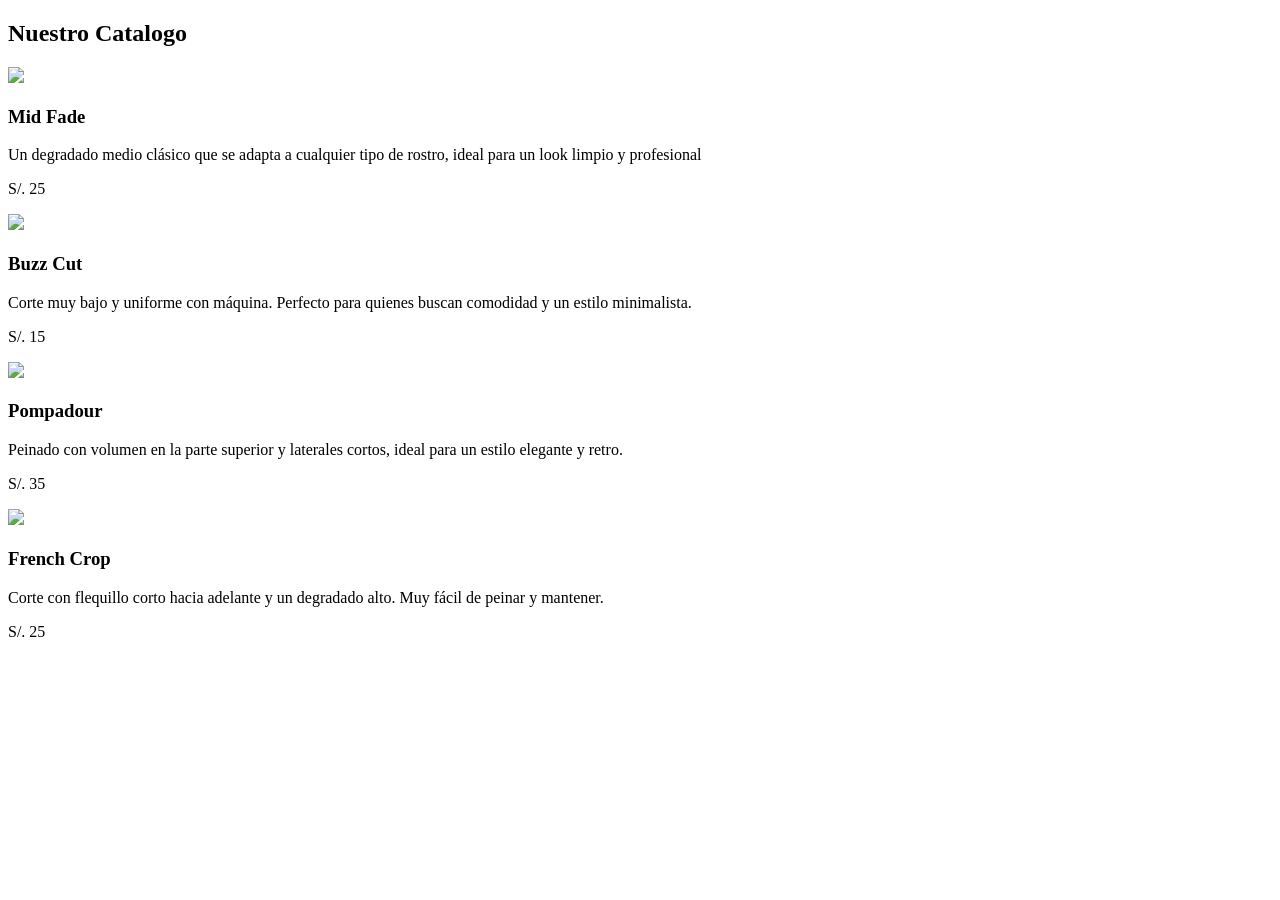
==== catalogo.html @ b98449bd "Add files via upload" ====
<!DOCTYPE html>
<html lang="en">
<head>
    <meta charset="UTF-8">
    <meta name="viewport" content="width=device-width, initial-scale=1.0">
    <title>Catalogo</title>
</head>
<body>
     <section id="catalogo">
        <h2>Nuestro Catalogo</h2>   
        <div class="catalogo-place">
                <article class="cortes">
                    <img src="Imagenes/mid_fade.png">
                    <h3>Mid Fade</h3>
                    <p>Un degradado medio clásico que se adapta a cualquier tipo de rostro, ideal para un look limpio y
                        profesional</p>
                    <p class="precio">S/. 25</p>
                </article>
                <article class="cortes">
                    <img src="Imagenes/buzz_cut.png">
                    <h3>Buzz Cut</h3>
                    <p>Corte muy bajo y uniforme con máquina. Perfecto para quienes buscan comodidad y un estilo
                        minimalista.</p>
                    <p class="precio">S/. 15</p>
                </article>
                <article class="cortes">
                    <img src="Imagenes/Pompadour.png">
                    <h3>Pompadour</h3>
                    <p>Peinado con volumen en la parte superior y laterales cortos, ideal para un estilo elegante y
                        retro.</p>
                    <p class="precio">S/. 35</p>
                </article>
                <article class="cortes">
                    <img src="Imagenes/French Crop.png">
                    <h3>French Crop</h3>
                    <p>Corte con flequillo corto hacia adelante y un degradado alto. Muy fácil de peinar y mantener.</p>
                    <p class="precio">S/. 25</p>
                </article>
            </div>
        </section>
</body>
</html>
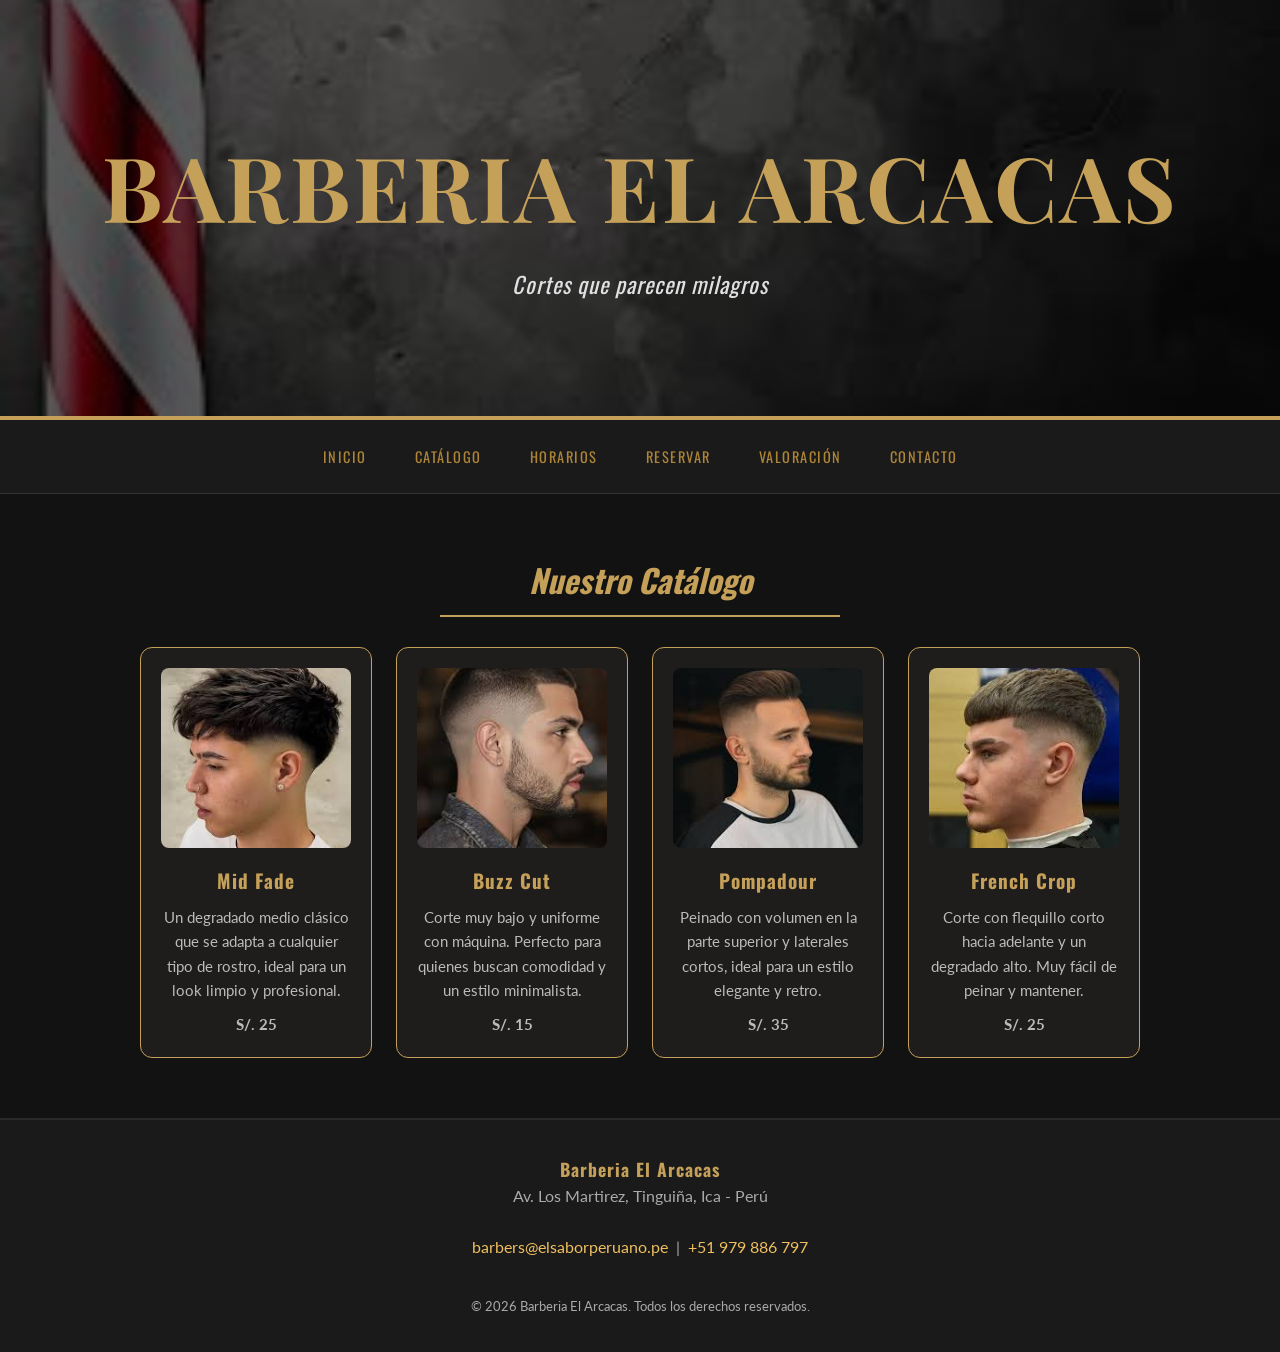
==== commit 3e8c44e8: "Add files via upload" ====
--- a/catalogo.html
+++ b/catalogo.html
@@ -1,42 +1,72 @@
 <!DOCTYPE html>
-<html lang="en">
+<html lang="es">
 <head>
     <meta charset="UTF-8">
     <meta name="viewport" content="width=device-width, initial-scale=1.0">
-    <title>Catalogo</title>
+    <title>Catálogo</title>
+    <link rel="stylesheet" type="text/css" href="Estilos/index.css">
+    <link href="https://fonts.googleapis.com/css2?family=Playfair+Display:wght@700&family=Oswald:wght@400;600&family=Lato:wght@300;400&display=swap" rel="stylesheet">
 </head>
 <body>
-     <section id="catalogo">
-        <h2>Nuestro Catalogo</h2>   
-        <div class="catalogo-place">
-                <article class="cortes">
-                    <img src="Imagenes/mid_fade.png">
-                    <h3>Mid Fade</h3>
-                    <p>Un degradado medio clásico que se adapta a cualquier tipo de rostro, ideal para un look limpio y
-                        profesional</p>
-                    <p class="precio">S/. 25</p>
-                </article>
-                <article class="cortes">
-                    <img src="Imagenes/buzz_cut.png">
-                    <h3>Buzz Cut</h3>
-                    <p>Corte muy bajo y uniforme con máquina. Perfecto para quienes buscan comodidad y un estilo
-                        minimalista.</p>
-                    <p class="precio">S/. 15</p>
-                </article>
-                <article class="cortes">
-                    <img src="Imagenes/Pompadour.png">
-                    <h3>Pompadour</h3>
-                    <p>Peinado con volumen en la parte superior y laterales cortos, ideal para un estilo elegante y
-                        retro.</p>
-                    <p class="precio">S/. 35</p>
-                </article>
-                <article class="cortes">
-                    <img src="Imagenes/French Crop.png">
-                    <h3>French Crop</h3>
-                    <p>Corte con flequillo corto hacia adelante y un degradado alto. Muy fácil de peinar y mantener.</p>
-                    <p class="precio">S/. 25</p>
-                </article>
-            </div>
-        </section>
+
+    <header>
+        <h1>Barberia El Arcacas</h1>
+        <p>Cortes que parecen milagros</p>
+    </header>
+
+    <nav>
+        <a href="index.html">Inicio</a>
+        <a href="catalogo.html">Catálogo</a>
+        <a href="horarios.html">Horarios</a>
+        <a href="reserva.html">Reservar</a>
+        <a href="valoracion.html">Valoración</a>
+        <a href="contacto.html">Contacto</a>
+    </nav>
+
+    <section id="catalogo">
+        <h2>Nuestro Catálogo</h2>
+        <div class="catalogo_place">
+            <article class="cortes">
+                <img src="Imagenes/mid_fade.png" alt="Corte Mid Fade">
+                <h3>Mid Fade</h3>
+                <p>Un degradado medio clásico que se adapta a cualquier tipo de rostro, ideal para un look limpio y profesional.</p>
+                <p class="precio">S/. 25</p>
+            </article>
+            <article class="cortes">
+                <img src="Imagenes/buzz_cut.png" alt="Corte Buzz Cut">
+                <h3>Buzz Cut</h3>
+                <p>Corte muy bajo y uniforme con máquina. Perfecto para quienes buscan comodidad y un estilo minimalista.</p>
+                <p class="precio">S/. 15</p>
+            </article>
+            <article class="cortes">
+                <img src="Imagenes/Pompadour.png" alt="Corte Pompadour">
+                <h3>Pompadour</h3>
+                <p>Peinado con volumen en la parte superior y laterales cortos, ideal para un estilo elegante y retro.</p>
+                <p class="precio">S/. 35</p>
+            </article>
+            <article class="cortes">
+                <img src="Imagenes/French Crop.png" alt="Corte French Crop">
+                <h3>French Crop</h3>
+                <p>Corte con flequillo corto hacia adelante y un degradado alto. Muy fácil de peinar y mantener.</p>
+                <p class="precio">S/. 25</p>
+            </article>
+        </div>
+    </section>
+
+    <footer id="contacto">
+        <p><strong class="footer-nombre">Barberia El Arcacas</strong></p>
+        <p>Av. Los Martirez, Tinguiña, Ica - Perú</p>
+        <br>
+        <p>
+            <a href="mailto:barbers@elsaborperuano.pe">barbers@elsaborperuano.pe</a>
+            &nbsp;|&nbsp;
+            <a href="tel:+51979886797">+51 979 886 797</a>
+        </p>
+        <br>
+        <address>
+            <small>&copy; 2026 Barberia El Arcacas. Todos los derechos reservados.</small>
+        </address>
+    </footer>
+
 </body>
 </html>
--- a/Estilos/index.css
+++ b/Estilos/index.css
@@ -0,0 +1,318 @@
+* {
+    margin: 0;
+    padding: 0;
+    box-sizing: border-box;
+}
+
+body {
+    background-color: #121212;
+    color: #e0e0e0;
+    font-family: 'Lato', sans-serif;
+    line-height: 1.6;
+}
+
+/* ── HEADER ── */
+header {
+    background: linear-gradient(rgba(0,0,0,0.65), rgba(0,0,0,0.65)),
+                url(../Imagenes/fondo_barberia.png) center/cover no-repeat;
+    height: 420px;
+    display: flex;
+    flex-direction: column;
+    justify-content: center;
+    align-items: center;
+    text-align: center;
+    border-bottom: 4px solid #c5a059;
+}
+
+header h1 {
+    font-family: 'Playfair Display', serif;
+    font-size: 90px;
+    color: #c5a059;
+    text-transform: uppercase;
+    letter-spacing: 3px;
+}
+
+header p {
+    font-family: 'Oswald', sans-serif;
+    font-size: 1.4rem;
+    font-style: italic;
+    color: #e0e0e0;
+    letter-spacing: 1px;
+    margin-top: 8px;
+}
+
+/* ── NAV ── */
+nav {
+    background-color: #1a1a1a;
+    position: sticky;
+    top: 0;
+    padding: 0.8rem 1rem;
+    text-align: center;
+    z-index: 2000;
+    border-bottom: 1px solid #333;
+}
+
+nav a {
+    color: #ae8538;
+    text-decoration: none;
+    display: inline-block;
+    padding: 12px 22px;
+    font-family: 'Oswald', sans-serif;
+    font-size: 0.9em;
+    letter-spacing: 1.5px;
+    text-transform: uppercase;
+    transition: color 0.2s;
+}
+
+nav a:hover {
+    color: #c5a059;
+}
+
+/* ── SECCIONES ── */
+section {
+    padding: 60px 40px;
+}
+
+section:nth-child(even) {
+    background: #1e1e1e;
+}
+
+section h2 {
+    font-family: 'Oswald', sans-serif;
+    font-size: 2rem;
+    font-style: italic;
+    color: #c5a059;
+    text-align: center;
+    margin-bottom: 30px;
+    padding-bottom: 10px;
+    border-bottom: 2px solid #c5a059;
+    max-width: 400px;
+    margin-left: auto;
+    margin-right: auto;
+}
+
+/* ── INICIO ── */
+#inicio p {
+    max-width: 700px;
+    margin: 0 auto;
+    text-align: center;
+    font-size: 1.05rem;
+    color: #ccc;
+}
+
+/* ── CATÁLOGO ── */
+.catalogo_place {
+    display: grid;
+    grid-template-columns: repeat(auto-fit, minmax(220px, 1fr));
+    gap: 24px;
+    max-width: 1000px;
+    margin: 0 auto;
+}
+
+.cortes {
+    background: #1f1c1c;
+    border: 1px solid #c5a059;
+    border-radius: 12px;
+    padding: 20px;
+    text-align: center;
+    color: #e0e0e0;
+    transition: transform 0.2s, box-shadow 0.2s;
+}
+
+.cortes:hover {
+    transform: translateY(-4px);
+    box-shadow: 0 8px 20px rgba(197, 160, 89, 0.2);
+}
+
+.cortes img {
+    width: 100%;
+    height: 180px;
+    object-fit: cover;
+    border-radius: 8px;
+    margin-bottom: 12px;
+}
+
+.cortes h3 {
+    color: #c5a059;
+    margin-bottom: 8px;
+    font-family: 'Oswald', sans-serif;
+    font-size: 1.2rem;
+    letter-spacing: 1px;
+}
+
+.cortes p {
+    font-size: 0.95rem;
+    color: #bbb;
+}
+
+.precio {
+    color: #c5a059;
+    font-weight: bold;
+    font-size: 1.2em;
+    margin-top: 10px;
+}
+
+/* ── HORARIOS ── */
+table {
+    width: 100%;
+    max-width: 500px;
+    margin: 0 auto;
+    border-collapse: collapse;
+}
+
+th {
+    background: #2a2a2a;
+    color: #c5a059;
+    padding: 12px;
+    font-family: 'Oswald', sans-serif;
+    letter-spacing: 1px;
+}
+
+td {
+    padding: 10px 14px;
+    text-align: center;
+    border: 1px solid #333;
+    color: #ccc;
+}
+
+tr:nth-child(even) td {
+    background: #1e1e1e;
+}
+
+/* ── FORMULARIO ── */
+form {
+    max-width: 480px;
+    margin: 0 auto;
+    text-align: left;
+}
+
+label {
+    display: block;
+    margin-bottom: 5px;
+    font-weight: bold;
+    color: #c5a059;
+    font-family: 'Oswald', sans-serif;
+    letter-spacing: 0.5px;
+}
+
+input,
+select,
+textarea {
+    width: 100%;
+    padding: 10px 12px;
+    margin-bottom: 16px;
+    border: 1px solid #444;
+    border-radius: 5px;
+    font-size: 1em;
+    background: #1e1e1e;
+    color: #e0e0e0;
+}
+
+input:focus,
+select:focus {
+    outline: none;
+    border-color: #c5a059;
+}
+
+.btn-reserva {
+    background: #8B0000;
+    color: gold;
+    border: none;
+    padding: 12px 30px;
+    font-size: 1.1em;
+    font-family: 'Oswald', sans-serif;
+    letter-spacing: 1px;
+    border-radius: 5px;
+    cursor: pointer;
+    width: 100%;
+    transition: background 0.2s;
+}
+
+.btn-reserva:hover {
+    background: #a00000;
+}
+
+/* ── VALORACIÓN ── */
+#valoracion p {
+    color: #aaa;
+    margin-top: 6px;
+    text-align: center;
+}
+
+.estrellas {
+    display: flex;
+    flex-direction: row-reverse;
+    justify-content: center;
+    font-size: 42px;
+    margin: 20px 0;
+    gap: 4px;
+}
+
+.estrellas input {
+    display: none;
+}
+
+.estrellas label {
+    color: #444;
+    cursor: pointer;
+    transition: color 0.2s;
+}
+
+.estrellas input:checked ~ label,
+.estrellas label:hover,
+.estrellas label:hover ~ label {
+    color: #ffc107;
+}
+
+/* ── CONTACTO (página separada) ── */
+.contacto_datos {
+    max-width: 500px;
+    margin: 0 auto;
+    text-align: center;
+    display: flex;
+    flex-direction: column;
+    gap: 14px;
+    font-size: 1.05rem;
+    color: #ccc;
+}
+
+.contacto_datos a {
+    color: #f0c060;
+    text-decoration: none;
+    transition: color 0.2s;
+}
+
+.contacto_datos a:hover {
+    color: #c5a059;
+}
+
+/* ── FOOTER ── */
+footer {
+    background: #1a1a1a;
+    color: #aaa;
+    text-align: center;
+    padding: 35px 30px;
+    border-top: 2px solid #2a2a2a;
+}
+
+.footer-nombre {
+    color: #c5a059;
+    font-family: 'Oswald', sans-serif;
+    font-size: 1.1rem;
+    letter-spacing: 1px;
+}
+
+footer a {
+    color: #f0c060;
+    text-decoration: none;
+    transition: color 0.2s;
+}
+
+footer a:hover {
+    color: #c5a059;
+}
+
+footer address {
+    font-style: normal;
+    margin-top: 6px;
+}
